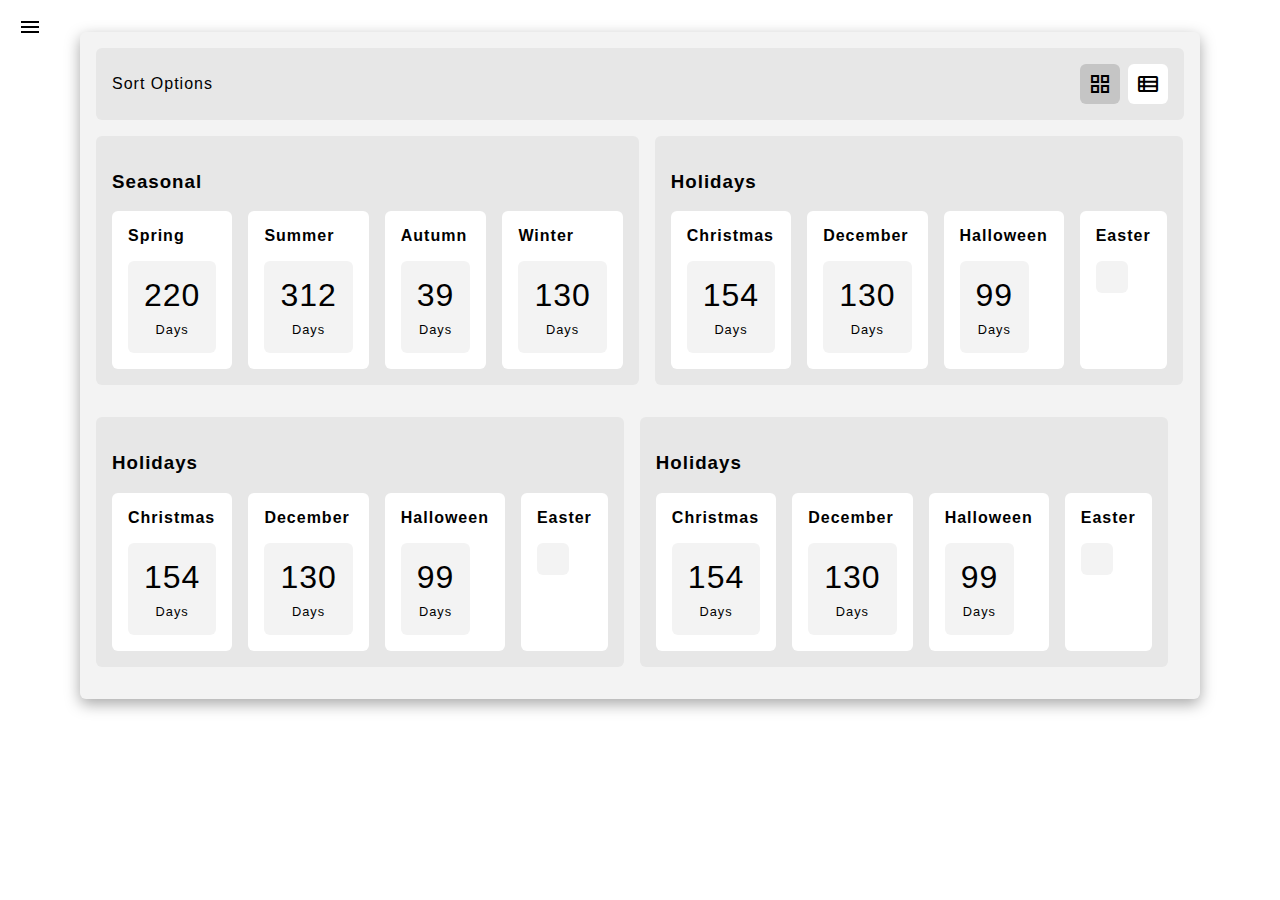
==== countdowns.html @ 7c2f1e1c "Small fixes for day calculation" ====
<!DOCTYPE html>
<html lang="en">
<head>
    <meta charset="UTF-8">
    <meta name="viewport" content="width=device-width, initial-scale=1.0">
    <title>KN Daily | Countdowns </title>
    <link rel="stylesheet" href="css/nav.css">
    <link rel="stylesheet" href="css/countdowns.css">
    <link rel="stylesheet" href="css/index.css">

    <link rel="stylesheet" href="https://fonts.googleapis.com/css2?family=Material+Symbols+Outlined">
    <link rel="preconnect" href="https://fonts.googleapis.com">
    <link rel="preconnect" href="https://fonts.gstatic.com" crossorigin>
    <link href="https://fonts.googleapis.com/css2?family=Poppins:ital,wght@0,100;0,200;0,300;0,400;0,500;0,600;0,700;0,800;0,900;1,100;1,200;1,300;1,400;1,500;1,600;1,700;1,800;1,900&display=swap" rel="stylesheet">
</head>
<body>
    <div id="sidePanel" class="side-panel">
        <button class="burger-menu" onclick="togglePanel(event)">
          <span class="material-symbols-outlined">menu</span>
        </button>
        <p class="navHeader">KN | Daily Tools</p>
        <div class="menuContent">
          <div class="menuGroup">
            <a href="index.html">
              <span class="material-symbols-outlined">cloud</span>
              <p>Weather</p>
              <div class="completeStatus"></div>
            </a>
            <a href="countdowns.html">
              <span class="material-symbols-outlined">schedule</span>
              <p>Countdowns</p>
              <div class="inProgressStatus"></div>
            </a>
            <a>
              <span class="material-symbols-outlined">bookmark</span>
              <p>Bookmarks</p>
              <div class="notStartedStatus"></div>
            </a>
            <a>
              <span class="material-symbols-outlined">Headphones</span>
              <p>Lo-Fi Player</p>
              <div class="notStartedStatus"></div>
            </a>
            <a>
              <span class="material-symbols-outlined">Calculate</span>
              <p>Calculators</p>
              <div class="notStartedStatus"></div>
            </a>
            
            <a>
              <span class="material-symbols-outlined">Travel</span>
              <p>Flight Tracking</p>
              <div class="notStartedStatus"></div>
            </a>
      
            <div class="keyContainer">
              <p class="keyTitle">Key</p>
              <div class="keyItem">
                <div class="completeStatus"></div>
                <p>Complete</p>
              </div>
              <div class="keyItem">
                <div class="inProgressStatus"></div>
                <p>In Progress</p>
              </div>
              <div class="keyItem">
                <div class="notStartedStatus"></div>
                <p>Planned</p>
              </div>
            </div>
          </div>
        </div>
      </div>

      <div class="content">
        <div class="sortBar">
          <div class="sortTitle">Sort Options</div>
          <div class="sortItems">
            <span class="material-symbols-outlined gridButton">grid_view</span>
            <span class="material-symbols-outlined listButton">view_list</span>
          </div>
        </div>

        <div class="categoryContainer gridView">
          <div class="category">
            <h3>Seasonal</h3>
            <div class="countdownWrapper">
              <div class="countdownContainer Spring">
                <h5>Spring</h5>
                <div class="timers">
                  <div class="months"></div>
                  <div class="weeks"></div>
                  <div class="days"></div>
                  <div class="hours"></div>
                </div>
              </div>
              <div class="countdownContainer Summer">
                <h5>Summer</h5>
                <div class="timers">
                  <div class="months"></div>
                  <div class="weeks"></div>
                  <div class="days"></div>
                  <div class="hours"></div>
                </div>
              </div>
              <div class="countdownContainer Autumn">
                <h5>Autumn</h5>
                <div class="timers">
                  <div class="months"></div>
                  <div class="weeks"></div>
                  <div class="days"></div>
                  <div class="hours"></div>
                </div>
              </div>
              <div class="countdownContainer Winter">
                <h5>Winter</h5>
                <div class="timers">
                  <div class="months"></div>
                  <div class="weeks"></div>
                  <div class="days"></div>
                  <div class="hours"></div>
                </div>
              </div>
            </div>
          </div>

          <div class="category">
            <h3>Holidays</h3>
            <div class="countdownWrapper">
              <div class="countdownContainer Christmas">
                <h5>Christmas</h5>
                <div class="timers">
                  <div class="months"></div>
                  <div class="weeks"></div>
                  <div class="days"></div>
                  <div class="hours"></div>
                </div>
              </div>
              <div class="countdownContainer December">
                <h5>December</h5>
                <div class="timers">
                  <div class="months"></div>
                  <div class="weeks"></div>
                  <div class="days"></div>
                  <div class="hours"></div>
                </div>
              </div>
              <div class="countdownContainer Halloween">
                <h5>Halloween</h5>
                <div class="timers">
                  <div class="months"></div>
                  <div class="weeks"></div>
                  <div class="days"></div>
                  <div class="hours"></div>
                </div>
              </div>
              <div class="countdownContainer Easter">
                <h5>Easter</h5>
                <div class="timers">
                  <div class="months"></div>
                  <div class="weeks"></div>
                  <div class="days"></div>
                  <div class="hours"></div>
                </div>
              </div>
            </div>
          </div>

          <div class="category">
            <h3>Holidays</h3>
            <div class="countdownWrapper">
              <div class="countdownContainer Christmas">
                <h5>Christmas</h5>
                <div class="timers">
                  <div class="months"></div>
                  <div class="weeks"></div>
                  <div class="days"></div>
                  <div class="hours"></div>
                </div>
              </div>
              <div class="countdownContainer December">
                <h5>December</h5>
                <div class="timers">
                  <div class="months"></div>
                  <div class="weeks"></div>
                  <div class="days"></div>
                  <div class="hours"></div>
                </div>
              </div>
              <div class="countdownContainer Halloween">
                <h5>Halloween</h5>
                <div class="timers">
                  <div class="months"></div>
                  <div class="weeks"></div>
                  <div class="days"></div>
                  <div class="hours"></div>
                </div>
              </div>
              <div class="countdownContainer Easter">
                <h5>Easter</h5>
                <div class="timers">
                  <div class="months"></div>
                  <div class="weeks"></div>
                  <div class="days"></div>
                  <div class="hours"></div>
                </div>
              </div>
            </div>
          </div>

          <div class="category">
            <h3>Holidays</h3>
            <div class="countdownWrapper">
              <div class="countdownContainer Christmas">
                <h5>Christmas</h5>
                <div class="timers">
                  <div class="months"></div>
                  <div class="weeks"></div>
                  <div class="days"></div>
                  <div class="hours"></div>
                </div>
              </div>
              <div class="countdownContainer December">
                <h5>December</h5>
                <div class="timers">
                  <div class="months"></div>
                  <div class="weeks"></div>
                  <div class="days"></div>
                  <div class="hours"></div>
                </div>
              </div>
              <div class="countdownContainer Halloween">
                <h5>Halloween</h5>
                <div class="timers">
                  <div class="months"></div>
                  <div class="weeks"></div>
                  <div class="days"></div>
                  <div class="hours"></div>
                </div>
              </div>
              <div class="countdownContainer Easter">
                <h5>Easter</h5>
                <div class="timers">
                  <div class="months"></div>
                  <div class="weeks"></div>
                  <div class="days"></div>
                  <div class="hours"></div>
                </div>
              </div>
            </div>
          </div>
          
          
        </div>
        </div>

      </div>


    <script src="scripts/nav.js"></script>
    <script src="scripts/countdowns.js"></script>
</body>
---- css/nav.css ----
.material-symbols-outlined{
    font-size: 32px;
  }
  
  body {
    margin: 0;
    font-family: "Poppins", serif;
    font-weight: 300;
    letter-spacing: 2px;
  }
  
  .side-panel {
    width: 275px;
    height: 100vh;
    position: fixed;
    left: -280px;
    top: 0;
    background: #333;
    color: white;
    transition: left 0.2s;
    z-index: 99;
  }
  .side-panel.open {
    left: 0;
  }
  .burger-menu {
    position: absolute;
    left: 250px;
    top: 0;
    border: none;
    padding: 15px;
    cursor: pointer;
    background: none;
  }
  .side-panel .burger-menu {
    left: auto;
    right: -62px;
  }
  
  .menuContent {
    flex: 1;
    overflow-y: auto;
    max-height: calc(100vh - 50px);/
  }
  
  .menuContent::-webkit-scrollbar {
    width: 6px;
  }
  
  .menuContent::-webkit-scrollbar-track {
    background: #222;
    border-radius: 10px;
  }
  
  .menuContent::-webkit-scrollbar-thumb {
    background: #777;
    border-radius: 10px;
    transition: background 0.3s;
  }
  
  .menuGroup{
   overflow-y: auto;
  }
  
  .menuGroup h4{
    
  }
  
  .menuGroup a{
    border-top: solid 1px #4f4f4f;
    display: flex;
    cursor: pointer;
    align-items: center;
    color: #fff;
  }
  
  .menuGroup a:hover{
    background: #4f4f4f;
  }
  
  .menuGroup a:last-of-type{
    border-bottom: solid 1px #4f4f4f;
  }
  
  .menuGroup p{
    margin: 0;
    padding: 0.7rem 0.5rem;
    font-size: 0.8rem;
  }
  
  .menuGroup span{
    margin-left: 1rem;
  }
  
  .navHeader{
    padding: 0 1rem;
  }
  
  .completeStatus{
    height: 5px;
    width: 5px;
    border-radius: 50%;
    background: #59c559;
  }
  
  .inProgressStatus{
    height: 5px;
    width: 5px;
    border-radius: 50%;
    background: #ff9f38;
  }
  
  .notStartedStatus{
    height: 5px;
    width: 5px;
    border-radius: 50%;
    background: red;
  }
  
  .keyItem{
    display: flex;
    gap: 0.5rem;
    align-items: center;
    margin-bottom: 0.5rem;
  }
  
  .menuGroup .keyItem p{
    margin: 0;
    font-size: 0.7rem;
    padding: 0;
  }
  
  .keyContainer{
    padding: 0 1rem;
    user-select: none;
  }
  
  .menuGroup .keyTitle{
    margin-bottom: 0.5rem;
    margin-top: 1rem;
    font-size: 0.9rem;
    padding: 0;
  }
---- css/countdowns.css ----
.content{
    padding: 0 4rem;
    background: #f3f3f3;
    margin: 1rem 4rem;
    padding: 1rem;
    border-radius: 6px; 
    box-shadow: rgba(0, 0, 0, 0.35) 0px 5px 15px;
    letter-spacing: 1px;
}

.sortBar{
    width: 100%;
    background: #e7e7e7;
    border-radius: 6px;
    margin-bottom: 1rem;
    display: flex;
    justify-content: space-between;
    align-items: center;
}

.sortItems span{
    background-color: #fff;
    padding: 0.5rem;
    border-radius: 6px;
    user-select: none;
}

.sortItems .gridButton{
    background: #c5c5c5;
}

.sortItems span:hover{
    background-color: #c5c5c5;
    cursor: pointer;
}

.sortItems{
    display: flex;
    gap: 0.5rem;
    justify-content: flex-end;
    align-items: center;
    padding: 1rem;
}

.sortTitle{
    padding: 1rem;
}

.category{
    background: #e7e7e7;  
    padding: 1rem;
    margin-bottom: 1rem;
    width: 100%;
}

.countdownContainer{
    background: #fff;
    padding: 1rem;
    border-radius: 6px;
}

.countdownContainer h5{
    font-size: 1.5rem;
    margin: 0;
    margin-bottom: 1rem;
}

.countdownWrapper{
    display: flex;
    gap: 1rem;
    flex-direction: row;
    flex-wrap: wrap;
}

.timers{
    display: flex;
    gap: 1rem;
}

.months, .weeks, .days, .hours, .minutes{
    display: flex;
    flex-direction: column;
    gap: 0.5rem;
    align-items: center;
    justify-content: center;
    padding: 1rem;
    border-radius: 6px;
    background: #f3f3f3;
}

.timerValue{
    font-size: 2rem;
}

.timerLabel{
    font-size: 0.8rem;
}

/* Grid View */

.gridView{
    display: flex;
    gap: 1rem;
    flex-wrap: wrap;
}

.gridView .category{
    background: #e7e7e7;
    padding: 1rem;
    border-radius: 6px;
    width: max-content  ;
}

.gridView .category .countdownWrapper{
    flex-direction: row;
    width: max-content;
}

.gridView .hours{
    display: none;
}

.gridView .months{
    display: none; 
}

.gridView .weeks{
    display: none;
}

.gridView .countdownContainer h5{
    font-size: 1rem;
}
---- css/index.css ----
*{
    box-sizing: border-box;
}

html {
   margin: 0px;
   height: 100%;
   width: 100%;
   overflow-y: scroll;
}

body{
	height: 100%;
	margin: 0;
	padding: 1rem;
	font-family: "Gill Sans", sans-serif;
}
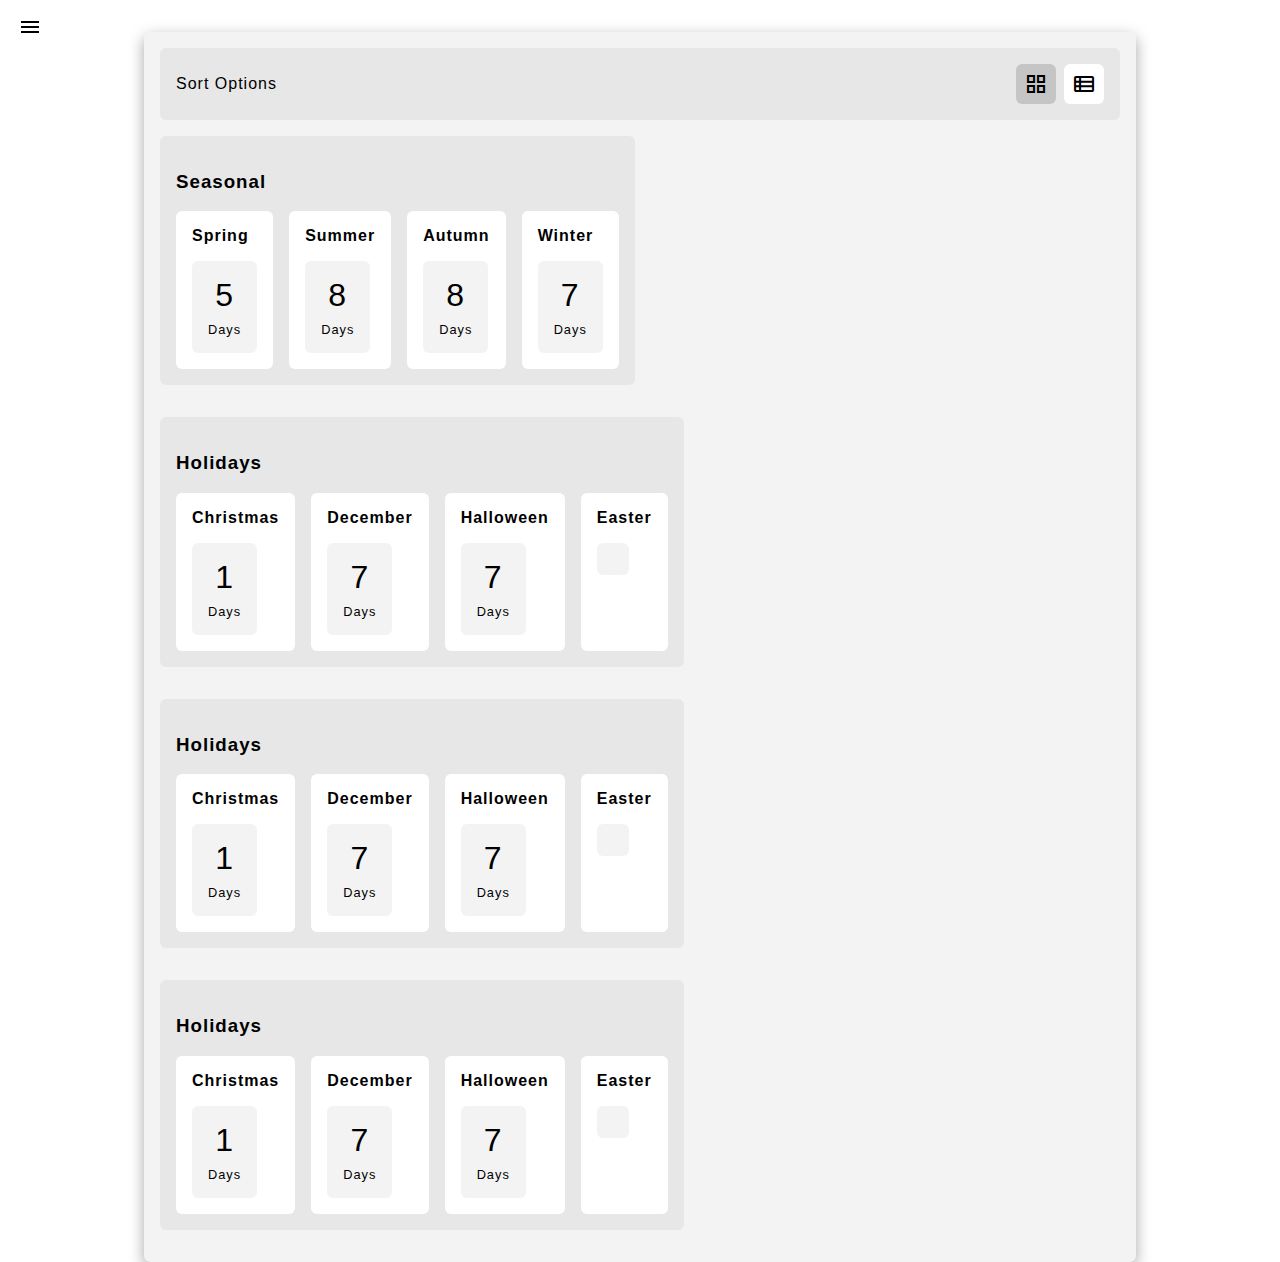
==== commit 58a7b0d9: "Better fix for wider pages" ====
--- a/countdowns.html
+++ b/countdowns.html
@@ -72,187 +72,185 @@
         </div>
       </div>
 
-      <div class="content">
-        <div class="sortBar">
-          <div class="sortTitle">Sort Options</div>
-          <div class="sortItems">
-            <span class="material-symbols-outlined gridButton">grid_view</span>
-            <span class="material-symbols-outlined listButton">view_list</span>
-          </div>
-        </div>
-
-        <div class="categoryContainer gridView">
-          <div class="category">
-            <h3>Seasonal</h3>
-            <div class="countdownWrapper">
-              <div class="countdownContainer Spring">
-                <h5>Spring</h5>
-                <div class="timers">
-                  <div class="months"></div>
-                  <div class="weeks"></div>
-                  <div class="days"></div>
-                  <div class="hours"></div>
-                </div>
-              </div>
-              <div class="countdownContainer Summer">
-                <h5>Summer</h5>
-                <div class="timers">
-                  <div class="months"></div>
-                  <div class="weeks"></div>
-                  <div class="days"></div>
-                  <div class="hours"></div>
-                </div>
-              </div>
-              <div class="countdownContainer Autumn">
-                <h5>Autumn</h5>
-                <div class="timers">
-                  <div class="months"></div>
-                  <div class="weeks"></div>
-                  <div class="days"></div>
-                  <div class="hours"></div>
-                </div>
-              </div>
-              <div class="countdownContainer Winter">
-                <h5>Winter</h5>
-                <div class="timers">
-                  <div class="months"></div>
-                  <div class="weeks"></div>
-                  <div class="days"></div>
-                  <div class="hours"></div>
-                </div>
-              </div>
-            </div>
-          </div>
-
-          <div class="category">
-            <h3>Holidays</h3>
-            <div class="countdownWrapper">
-              <div class="countdownContainer Christmas">
-                <h5>Christmas</h5>
-                <div class="timers">
-                  <div class="months"></div>
-                  <div class="weeks"></div>
-                  <div class="days"></div>
-                  <div class="hours"></div>
-                </div>
-              </div>
-              <div class="countdownContainer December">
-                <h5>December</h5>
-                <div class="timers">
-                  <div class="months"></div>
-                  <div class="weeks"></div>
-                  <div class="days"></div>
-                  <div class="hours"></div>
-                </div>
-              </div>
-              <div class="countdownContainer Halloween">
-                <h5>Halloween</h5>
-                <div class="timers">
-                  <div class="months"></div>
-                  <div class="weeks"></div>
-                  <div class="days"></div>
-                  <div class="hours"></div>
-                </div>
-              </div>
-              <div class="countdownContainer Easter">
-                <h5>Easter</h5>
-                <div class="timers">
-                  <div class="months"></div>
-                  <div class="weeks"></div>
-                  <div class="days"></div>
-                  <div class="hours"></div>
-                </div>
-              </div>
-            </div>
-          </div>
-
-          <div class="category">
-            <h3>Holidays</h3>
-            <div class="countdownWrapper">
-              <div class="countdownContainer Christmas">
-                <h5>Christmas</h5>
-                <div class="timers">
-                  <div class="months"></div>
-                  <div class="weeks"></div>
-                  <div class="days"></div>
-                  <div class="hours"></div>
-                </div>
-              </div>
-              <div class="countdownContainer December">
-                <h5>December</h5>
-                <div class="timers">
-                  <div class="months"></div>
-                  <div class="weeks"></div>
-                  <div class="days"></div>
-                  <div class="hours"></div>
-                </div>
-              </div>
-              <div class="countdownContainer Halloween">
-                <h5>Halloween</h5>
-                <div class="timers">
-                  <div class="months"></div>
-                  <div class="weeks"></div>
-                  <div class="days"></div>
-                  <div class="hours"></div>
-                </div>
-              </div>
-              <div class="countdownContainer Easter">
-                <h5>Easter</h5>
-                <div class="timers">
-                  <div class="months"></div>
-                  <div class="weeks"></div>
-                  <div class="days"></div>
-                  <div class="hours"></div>
-                </div>
-              </div>
-            </div>
-          </div>
-
-          <div class="category">
-            <h3>Holidays</h3>
-            <div class="countdownWrapper">
-              <div class="countdownContainer Christmas">
-                <h5>Christmas</h5>
-                <div class="timers">
-                  <div class="months"></div>
-                  <div class="weeks"></div>
-                  <div class="days"></div>
-                  <div class="hours"></div>
-                </div>
-              </div>
-              <div class="countdownContainer December">
-                <h5>December</h5>
-                <div class="timers">
-                  <div class="months"></div>
-                  <div class="weeks"></div>
-                  <div class="days"></div>
-                  <div class="hours"></div>
-                </div>
-              </div>
-              <div class="countdownContainer Halloween">
-                <h5>Halloween</h5>
-                <div class="timers">
-                  <div class="months"></div>
-                  <div class="weeks"></div>
-                  <div class="days"></div>
-                  <div class="hours"></div>
-                </div>
-              </div>
-              <div class="countdownContainer Easter">
-                <h5>Easter</h5>
-                <div class="timers">
-                  <div class="months"></div>
-                  <div class="weeks"></div>
-                  <div class="days"></div>
-                  <div class="hours"></div>
-                </div>
-              </div>
-            </div>
-          </div>
-          
-          
-        </div>
-        </div>
+      <div class="page">
+        <div class="content">
+          <div class="sortBar">
+            <div class="sortTitle">Sort Options</div>
+            <div class="sortItems">
+              <span class="material-symbols-outlined gridButton">grid_view</span>
+              <span class="material-symbols-outlined listButton">view_list</span>
+            </div>
+          </div>
+          <div class="categoryContainer gridView">
+            <div class="category">
+              <h3>Seasonal</h3>
+              <div class="countdownWrapper">
+                <div class="countdownContainer Spring">
+                  <h5>Spring</h5>
+                  <div class="timers">
+                    <div class="months"></div>
+                    <div class="weeks"></div>
+                    <div class="days"></div>
+                    <div class="hours"></div>
+                  </div>
+                </div>
+                <div class="countdownContainer Summer">
+                  <h5>Summer</h5>
+                  <div class="timers">
+                    <div class="months"></div>
+                    <div class="weeks"></div>
+                    <div class="days"></div>
+                    <div class="hours"></div>
+                  </div>
+                </div>
+                <div class="countdownContainer Autumn">
+                  <h5>Autumn</h5>
+                  <div class="timers">
+                    <div class="months"></div>
+                    <div class="weeks"></div>
+                    <div class="days"></div>
+                    <div class="hours"></div>
+                  </div>
+                </div>
+                <div class="countdownContainer Winter">
+                  <h5>Winter</h5>
+                  <div class="timers">
+                    <div class="months"></div>
+                    <div class="weeks"></div>
+                    <div class="days"></div>
+                    <div class="hours"></div>
+                  </div>
+                </div>
+              </div>
+            </div>
+            <div class="category">
+              <h3>Holidays</h3>
+              <div class="countdownWrapper">
+                <div class="countdownContainer Christmas">
+                  <h5>Christmas</h5>
+                  <div class="timers">
+                    <div class="months"></div>
+                    <div class="weeks"></div>
+                    <div class="days"></div>
+                    <div class="hours"></div>
+                  </div>
+                </div>
+                <div class="countdownContainer December">
+                  <h5>December</h5>
+                  <div class="timers">
+                    <div class="months"></div>
+                    <div class="weeks"></div>
+                    <div class="days"></div>
+                    <div class="hours"></div>
+                  </div>
+                </div>
+                <div class="countdownContainer Halloween">
+                  <h5>Halloween</h5>
+                  <div class="timers">
+                    <div class="months"></div>
+                    <div class="weeks"></div>
+                    <div class="days"></div>
+                    <div class="hours"></div>
+                  </div>
+                </div>
+                <div class="countdownContainer Easter">
+                  <h5>Easter</h5>
+                  <div class="timers">
+                    <div class="months"></div>
+                    <div class="weeks"></div>
+                    <div class="days"></div>
+                    <div class="hours"></div>
+                  </div>
+                </div>
+              </div>
+            </div>
+            <div class="category">
+              <h3>Holidays</h3>
+              <div class="countdownWrapper">
+                <div class="countdownContainer Christmas">
+                  <h5>Christmas</h5>
+                  <div class="timers">
+                    <div class="months"></div>
+                    <div class="weeks"></div>
+                    <div class="days"></div>
+                    <div class="hours"></div>
+                  </div>
+                </div>
+                <div class="countdownContainer December">
+                  <h5>December</h5>
+                  <div class="timers">
+                    <div class="months"></div>
+                    <div class="weeks"></div>
+                    <div class="days"></div>
+                    <div class="hours"></div>
+                  </div>
+                </div>
+                <div class="countdownContainer Halloween">
+                  <h5>Halloween</h5>
+                  <div class="timers">
+                    <div class="months"></div>
+                    <div class="weeks"></div>
+                    <div class="days"></div>
+                    <div class="hours"></div>
+                  </div>
+                </div>
+                <div class="countdownContainer Easter">
+                  <h5>Easter</h5>
+                  <div class="timers">
+                    <div class="months"></div>
+                    <div class="weeks"></div>
+                    <div class="days"></div>
+                    <div class="hours"></div>
+                  </div>
+                </div>
+              </div>
+            </div>
+            <div class="category">
+              <h3>Holidays</h3>
+              <div class="countdownWrapper">
+                <div class="countdownContainer Christmas">
+                  <h5>Christmas</h5>
+                  <div class="timers">
+                    <div class="months"></div>
+                    <div class="weeks"></div>
+                    <div class="days"></div>
+                    <div class="hours"></div>
+                  </div>
+                </div>
+                <div class="countdownContainer December">
+                  <h5>December</h5>
+                  <div class="timers">
+                    <div class="months"></div>
+                    <div class="weeks"></div>
+                    <div class="days"></div>
+                    <div class="hours"></div>
+                  </div>
+                </div>
+                <div class="countdownContainer Halloween">
+                  <h5>Halloween</h5>
+                  <div class="timers">
+                    <div class="months"></div>
+                    <div class="weeks"></div>
+                    <div class="days"></div>
+                    <div class="hours"></div>
+                  </div>
+                </div>
+                <div class="countdownContainer Easter">
+                  <h5>Easter</h5>
+                  <div class="timers">
+                    <div class="months"></div>
+                    <div class="weeks"></div>
+                    <div class="days"></div>
+                    <div class="hours"></div>
+                  </div>
+                </div>
+              </div>
+            </div>
+        
+        
+          </div>
+          </div>
+      </div>
 
       </div>
 
--- a/css/countdowns.css
+++ b/css/countdowns.css
@@ -1,11 +1,18 @@
+.page{
+    width: 100%;
+    height: 100%;
+    padding: 0 4rem;
+  }
+
 .content{
-    padding: 0 4rem;
+    padding: 0 auto;
     background: #f3f3f3;
     margin: 1rem 4rem;
     padding: 1rem;
     border-radius: 6px; 
     box-shadow: rgba(0, 0, 0, 0.35) 0px 5px 15px;
     letter-spacing: 1px;
+    max-width: 1700px;
 }
 
 .sortBar{
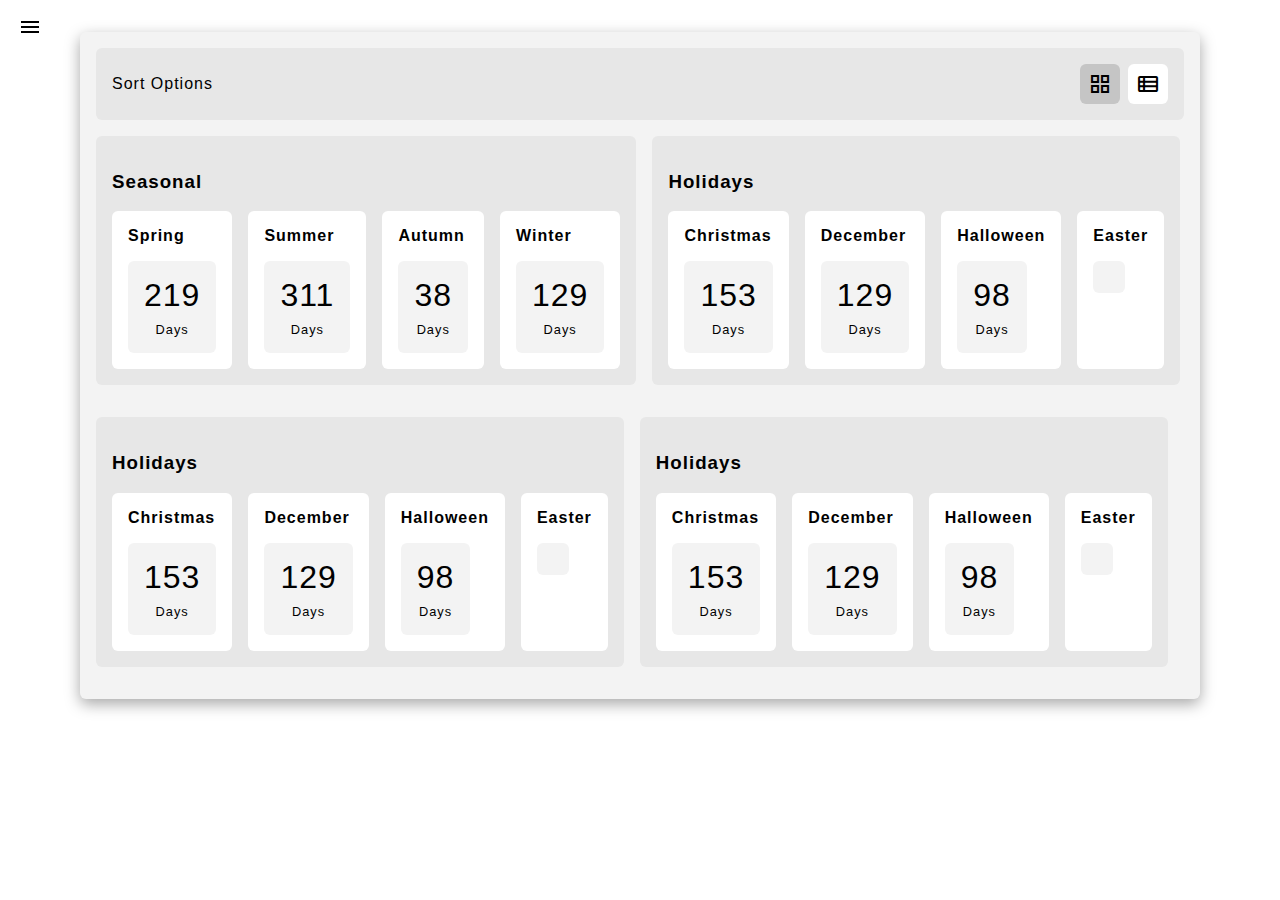
==== commit 9622975f: "Fix for timers" ====
--- a/countdowns.html
+++ b/countdowns.html
@@ -88,37 +88,37 @@
                 <div class="countdownContainer Spring">
                   <h5>Spring</h5>
                   <div class="timers">
-                    <div class="months"></div>
-                    <div class="weeks"></div>
-                    <div class="days"></div>
-                    <div class="hours"></div>
+                    <div class="days"></div>
+                    <div class="hours"></div>
+                    <div class="minutes"></div>
+                    <div class="seconds"></div>
                   </div>
                 </div>
                 <div class="countdownContainer Summer">
                   <h5>Summer</h5>
                   <div class="timers">
-                    <div class="months"></div>
-                    <div class="weeks"></div>
-                    <div class="days"></div>
-                    <div class="hours"></div>
+                    <div class="days"></div>
+                    <div class="hours"></div>
+                    <div class="minutes"></div>
+                    <div class="seconds"></div>
                   </div>
                 </div>
                 <div class="countdownContainer Autumn">
                   <h5>Autumn</h5>
                   <div class="timers">
-                    <div class="months"></div>
-                    <div class="weeks"></div>
-                    <div class="days"></div>
-                    <div class="hours"></div>
+                    <div class="days"></div>
+                    <div class="hours"></div>
+                    <div class="minutes"></div>
+                    <div class="seconds"></div>
                   </div>
                 </div>
                 <div class="countdownContainer Winter">
                   <h5>Winter</h5>
                   <div class="timers">
-                    <div class="months"></div>
-                    <div class="weeks"></div>
-                    <div class="days"></div>
-                    <div class="hours"></div>
+                    <div class="days"></div>
+                    <div class="hours"></div>
+                    <div class="minutes"></div>
+                    <div class="seconds"></div>
                   </div>
                 </div>
               </div>
@@ -129,37 +129,37 @@
                 <div class="countdownContainer Christmas">
                   <h5>Christmas</h5>
                   <div class="timers">
-                    <div class="months"></div>
-                    <div class="weeks"></div>
-                    <div class="days"></div>
-                    <div class="hours"></div>
+                    <div class="days"></div>
+                    <div class="hours"></div>
+                    <div class="minutes"></div>
+                    <div class="seconds"></div>
                   </div>
                 </div>
                 <div class="countdownContainer December">
                   <h5>December</h5>
                   <div class="timers">
-                    <div class="months"></div>
-                    <div class="weeks"></div>
-                    <div class="days"></div>
-                    <div class="hours"></div>
+                    <div class="days"></div>
+                    <div class="hours"></div>
+                    <div class="minutes"></div>
+                    <div class="seconds"></div>
                   </div>
                 </div>
                 <div class="countdownContainer Halloween">
                   <h5>Halloween</h5>
                   <div class="timers">
-                    <div class="months"></div>
-                    <div class="weeks"></div>
-                    <div class="days"></div>
-                    <div class="hours"></div>
+                    <div class="days"></div>
+                    <div class="hours"></div>
+                    <div class="minutes"></div>
+                    <div class="seconds"></div>
                   </div>
                 </div>
                 <div class="countdownContainer Easter">
                   <h5>Easter</h5>
                   <div class="timers">
-                    <div class="months"></div>
-                    <div class="weeks"></div>
-                    <div class="days"></div>
-                    <div class="hours"></div>
+                    <div class="days"></div>
+                    <div class="hours"></div>
+                    <div class="minutes"></div>
+                    <div class="seconds"></div>
                   </div>
                 </div>
               </div>
@@ -170,37 +170,37 @@
                 <div class="countdownContainer Christmas">
                   <h5>Christmas</h5>
                   <div class="timers">
-                    <div class="months"></div>
-                    <div class="weeks"></div>
-                    <div class="days"></div>
-                    <div class="hours"></div>
+                    <div class="days"></div>
+                    <div class="hours"></div>
+                    <div class="minutes"></div>
+                    <div class="seconds"></div>
                   </div>
                 </div>
                 <div class="countdownContainer December">
                   <h5>December</h5>
                   <div class="timers">
-                    <div class="months"></div>
-                    <div class="weeks"></div>
-                    <div class="days"></div>
-                    <div class="hours"></div>
+                    <div class="days"></div>
+                    <div class="hours"></div>
+                    <div class="minutes"></div>
+                    <div class="seconds"></div>
                   </div>
                 </div>
                 <div class="countdownContainer Halloween">
                   <h5>Halloween</h5>
                   <div class="timers">
-                    <div class="months"></div>
-                    <div class="weeks"></div>
-                    <div class="days"></div>
-                    <div class="hours"></div>
+                    <div class="days"></div>
+                    <div class="hours"></div>
+                    <div class="minutes"></div>
+                    <div class="seconds"></div>
                   </div>
                 </div>
                 <div class="countdownContainer Easter">
                   <h5>Easter</h5>
                   <div class="timers">
-                    <div class="months"></div>
-                    <div class="weeks"></div>
-                    <div class="days"></div>
-                    <div class="hours"></div>
+                    <div class="days"></div>
+                    <div class="hours"></div>
+                    <div class="minutes"></div>
+                    <div class="seconds"></div>
                   </div>
                 </div>
               </div>
@@ -211,37 +211,37 @@
                 <div class="countdownContainer Christmas">
                   <h5>Christmas</h5>
                   <div class="timers">
-                    <div class="months"></div>
-                    <div class="weeks"></div>
-                    <div class="days"></div>
-                    <div class="hours"></div>
+                    <div class="days"></div>
+                    <div class="hours"></div>
+                    <div class="minutes"></div>
+                    <div class="seconds"></div>
                   </div>
                 </div>
                 <div class="countdownContainer December">
                   <h5>December</h5>
                   <div class="timers">
-                    <div class="months"></div>
-                    <div class="weeks"></div>
-                    <div class="days"></div>
-                    <div class="hours"></div>
+                    <div class="days"></div>
+                    <div class="hours"></div>
+                    <div class="minutes"></div>
+                    <div class="seconds"></div>
                   </div>
                 </div>
                 <div class="countdownContainer Halloween">
                   <h5>Halloween</h5>
                   <div class="timers">
-                    <div class="months"></div>
-                    <div class="weeks"></div>
-                    <div class="days"></div>
-                    <div class="hours"></div>
+                    <div class="days"></div>
+                    <div class="hours"></div>
+                    <div class="minutes"></div>
+                    <div class="seconds"></div>
                   </div>
                 </div>
                 <div class="countdownContainer Easter">
                   <h5>Easter</h5>
                   <div class="timers">
-                    <div class="months"></div>
-                    <div class="weeks"></div>
-                    <div class="days"></div>
-                    <div class="hours"></div>
+                    <div class="days"></div>
+                    <div class="hours"></div>
+                    <div class="minutes"></div>
+                    <div class="seconds"></div>
                   </div>
                 </div>
               </div>
--- a/css/countdowns.css
+++ b/css/countdowns.css
@@ -5,9 +5,8 @@
   }
 
 .content{
-    padding: 0 auto;
     background: #f3f3f3;
-    margin: 1rem 4rem;
+    margin: 1rem auto;
     padding: 1rem;
     border-radius: 6px; 
     box-shadow: rgba(0, 0, 0, 0.35) 0px 5px 15px;
@@ -84,7 +83,7 @@
     gap: 1rem;
 }
 
-.months, .weeks, .days, .hours, .minutes{
+.days, .hours, .minutes, .seconds{
     display: flex;
     flex-direction: column;
     gap: 0.5rem;
@@ -127,11 +126,11 @@
     display: none;
 }
 
-.gridView .months{
+.gridView .minutes{
     display: none; 
 }
 
-.gridView .weeks{
+.gridView .seconds{
     display: none;
 }
 
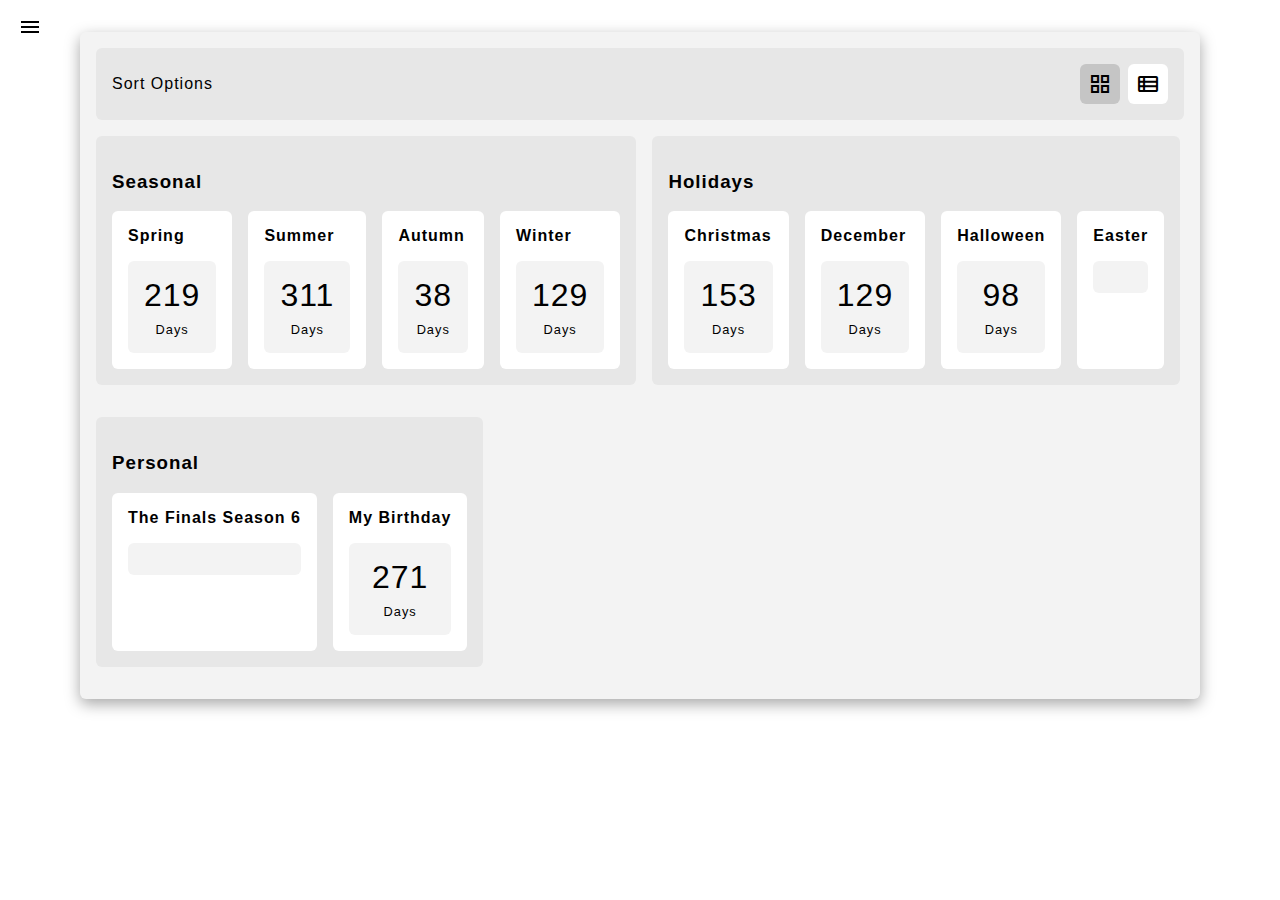
==== commit c5a68736: "Add favouriting for countdowns" ====
--- a/countdowns.html
+++ b/countdowns.html
@@ -82,6 +82,12 @@
             </div>
           </div>
           <div class="categoryContainer gridView">
+            
+            <div class="category favoritesCategory" style="display: none;">
+              <h3>Favorites</h3>
+              <div class="countdownWrapper"></div>
+            </div>
+          
             <div class="category">
               <h3>Seasonal</h3>
               <div class="countdownWrapper">
@@ -165,88 +171,29 @@
               </div>
             </div>
             <div class="category">
-              <h3>Holidays</h3>
+              <h3>Personal</h3>
               <div class="countdownWrapper">
-                <div class="countdownContainer Christmas">
-                  <h5>Christmas</h5>
-                  <div class="timers">
-                    <div class="days"></div>
-                    <div class="hours"></div>
-                    <div class="minutes"></div>
-                    <div class="seconds"></div>
-                  </div>
-                </div>
-                <div class="countdownContainer December">
-                  <h5>December</h5>
-                  <div class="timers">
-                    <div class="days"></div>
-                    <div class="hours"></div>
-                    <div class="minutes"></div>
-                    <div class="seconds"></div>
-                  </div>
-                </div>
-                <div class="countdownContainer Halloween">
-                  <h5>Halloween</h5>
-                  <div class="timers">
-                    <div class="days"></div>
-                    <div class="hours"></div>
-                    <div class="minutes"></div>
-                    <div class="seconds"></div>
-                  </div>
-                </div>
-                <div class="countdownContainer Easter">
-                  <h5>Easter</h5>
-                  <div class="timers">
-                    <div class="days"></div>
-                    <div class="hours"></div>
-                    <div class="minutes"></div>
-                    <div class="seconds"></div>
-                  </div>
-                </div>
-              </div>
-            </div>
-            <div class="category">
-              <h3>Holidays</h3>
-              <div class="countdownWrapper">
-                <div class="countdownContainer Christmas">
-                  <h5>Christmas</h5>
-                  <div class="timers">
-                    <div class="days"></div>
-                    <div class="hours"></div>
-                    <div class="minutes"></div>
-                    <div class="seconds"></div>
-                  </div>
-                </div>
-                <div class="countdownContainer December">
-                  <h5>December</h5>
-                  <div class="timers">
-                    <div class="days"></div>
-                    <div class="hours"></div>
-                    <div class="minutes"></div>
-                    <div class="seconds"></div>
-                  </div>
-                </div>
-                <div class="countdownContainer Halloween">
-                  <h5>Halloween</h5>
-                  <div class="timers">
-                    <div class="days"></div>
-                    <div class="hours"></div>
-                    <div class="minutes"></div>
-                    <div class="seconds"></div>
-                  </div>
-                </div>
-                <div class="countdownContainer Easter">
-                  <h5>Easter</h5>
-                  <div class="timers">
-                    <div class="days"></div>
-                    <div class="hours"></div>
-                    <div class="minutes"></div>
-                    <div class="seconds"></div>
-                  </div>
-                </div>
-              </div>
-            </div>
-        
+                <div class="countdownContainer Finals">
+                  <h5>The Finals Season 6</h5>
+                  <div class="timers">
+                    <div class="days"></div>
+                    <div class="hours"></div>
+                    <div class="minutes"></div>
+                    <div class="seconds"></div>
+                  </div>
+                </div>
+                <div class="countdownContainer Birthday">
+                  <h5>My Birthday</h5>
+                  <div class="timers">
+                    <div class="days"></div>
+                    <div class="hours"></div>
+                    <div class="minutes"></div>
+                    <div class="seconds"></div>
+                  </div>
+                </div>
+                
+              </div>
+            </div>       
         
           </div>
           </div>
--- a/css/countdowns.css
+++ b/css/countdowns.css
@@ -59,6 +59,10 @@
     width: 100%;
 }
 
+.favoritesCategory{
+    width: 100%;
+}
+
 .countdownContainer{
     background: #fff;
     padding: 1rem;
@@ -92,6 +96,7 @@
     padding: 1rem;
     border-radius: 6px;
     background: #f3f3f3;
+    width: 100%;
 }
 
 .timerValue{
@@ -117,6 +122,10 @@
     width: max-content  ;
 }
 
+.gridView .category.favoritesCategory{
+    width: 100%;
+}
+
 .gridView .category .countdownWrapper{
     flex-direction: row;
     width: max-content;
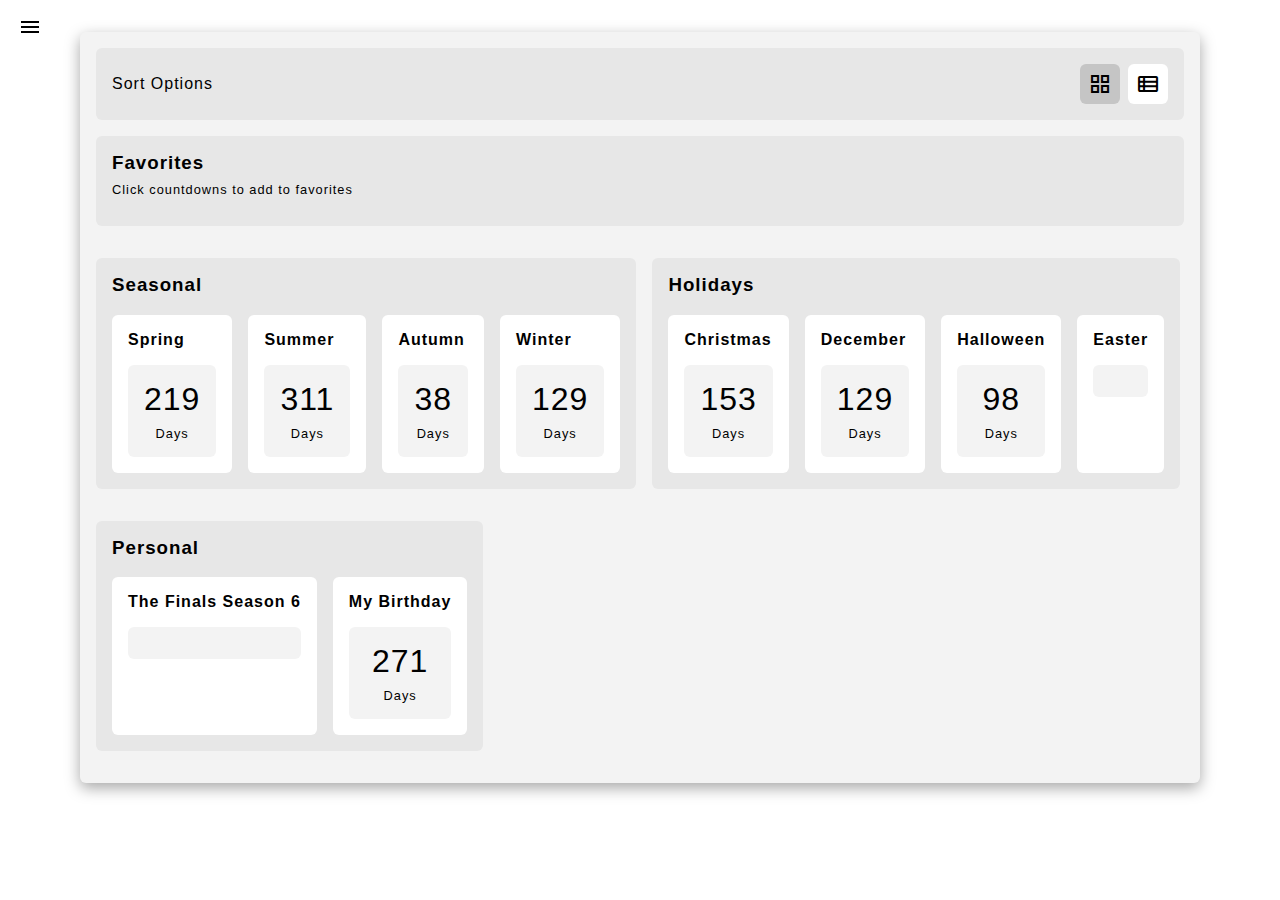
==== commit ef6bc135: "Add a favorite system" ====
--- a/countdowns.html
+++ b/countdowns.html
@@ -82,9 +82,10 @@
             </div>
           </div>
           <div class="categoryContainer gridView">
-            
-            <div class="category favoritesCategory" style="display: none;">
+
+            <div class="category favoritesCategory">
               <h3>Favorites</h3>
+              <p class="addMessage">Click countdowns to add to favorites</p>
               <div class="countdownWrapper"></div>
             </div>
           
--- a/css/countdowns.css
+++ b/css/countdowns.css
@@ -57,16 +57,32 @@
     padding: 1rem;
     margin-bottom: 1rem;
     width: 100%;
+    border-radius: 6px;
+}
+
+.category h5, .category h3{
+    margin-top: 0;
 }
 
 .favoritesCategory{
     width: 100%;
 }
 
+.favoritesCategory h3{
+    margin-bottom: 0.5rem;
+}
+
+.addMessage{
+    font-size: 0.8rem;
+    margin-top: 0;
+}
+
 .countdownContainer{
     background: #fff;
     padding: 1rem;
     border-radius: 6px;
+    cursor: pointer;
+    user-select: none;
 }
 
 .countdownContainer h5{
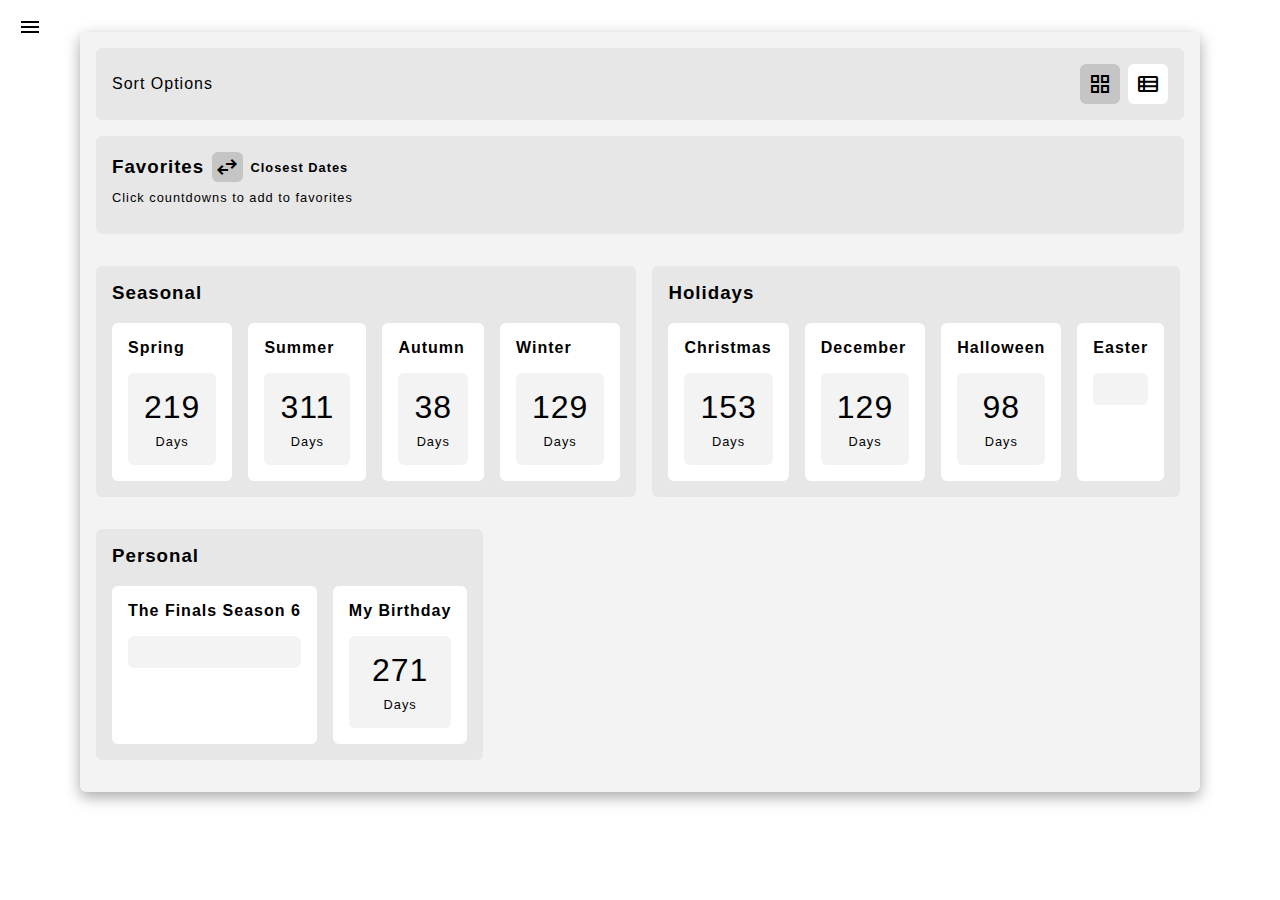
==== commit efdd3755: "Happy with countdown page" ====
--- a/countdowns.html
+++ b/countdowns.html
@@ -84,7 +84,10 @@
           <div class="categoryContainer gridView">
 
             <div class="category favoritesCategory">
-              <h3>Favorites</h3>
+              <h3>Favorites
+              <span class="material-symbols-outlined">swap_horiz</span>
+              <div class="sortingMessage">Closest Dates</div>
+              </h3>
               <p class="addMessage">Click countdowns to add to favorites</p>
               <div class="countdownWrapper"></div>
             </div>
--- a/css/countdowns.css
+++ b/css/countdowns.css
@@ -64,17 +64,36 @@
     margin-top: 0;
 }
 
+.listView .favoritesCategory .countdownContainer{
+    width: 100%;
+}
+
 .favoritesCategory{
     width: 100%;
 }
 
 .favoritesCategory h3{
     margin-bottom: 0.5rem;
+    display: flex;
+    gap: 0.5rem;
+    align-items: center;
+}
+
+.favoritesCategory h3 span{
+    background: #fff;
+    padding: 0.2rem;
+    border-radius: 6px;
+    user-select: none;
+    cursor: pointer;
 }
 
 .addMessage{
     font-size: 0.8rem;
     margin-top: 0;
+}
+
+.sortingMessage{
+    font-size: 0.8rem;
 }
 
 .countdownContainer{
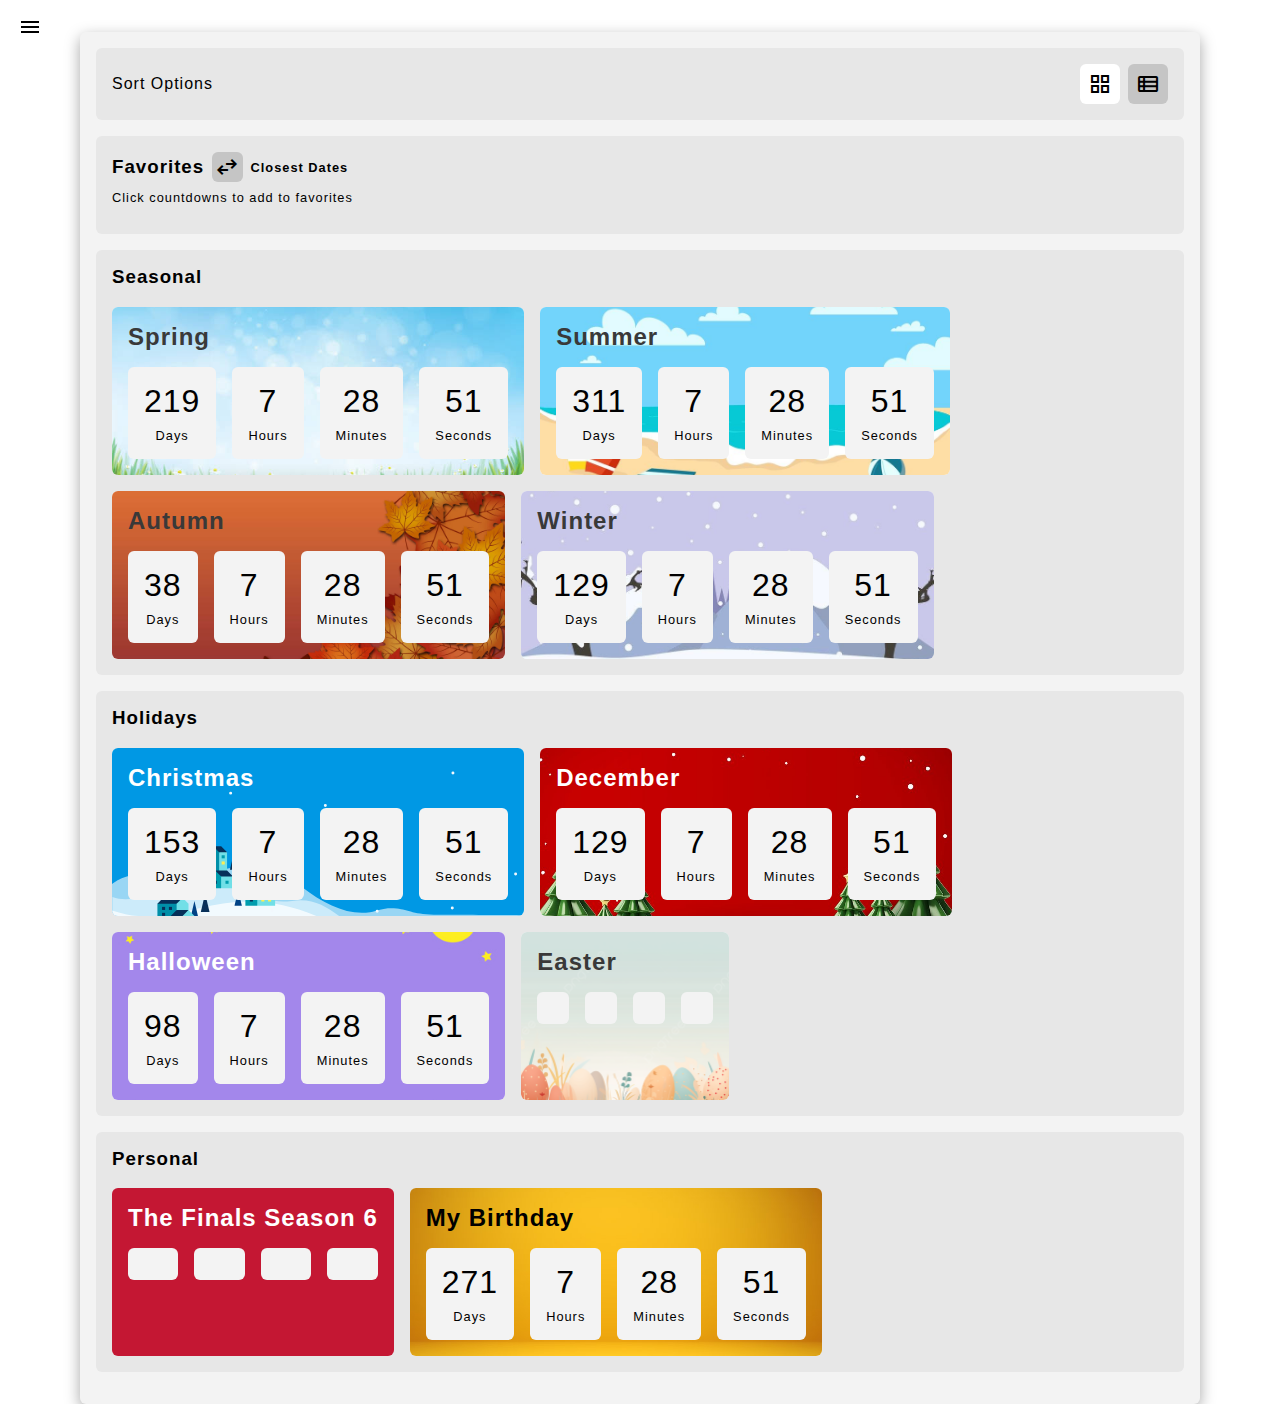
==== commit 204452ec: "Add fun backgrounds to counters" ====
--- a/countdowns.html
+++ b/countdowns.html
@@ -96,7 +96,8 @@
               <h3>Seasonal</h3>
               <div class="countdownWrapper">
                 <div class="countdownContainer Spring">
-                  <h5>Spring</h5>
+                  <img src="assets/springBackground.png" alt="">
+                  <h5 style="color: #393939;">Spring</h5>
                   <div class="timers">
                     <div class="days"></div>
                     <div class="hours"></div>
@@ -105,7 +106,8 @@
                   </div>
                 </div>
                 <div class="countdownContainer Summer">
-                  <h5>Summer</h5>
+                  <img src="assets/summerBackground.png" alt="">
+                  <h5 style="color: #393939;">Summer</h5>
                   <div class="timers">
                     <div class="days"></div>
                     <div class="hours"></div>
@@ -114,7 +116,8 @@
                   </div>
                 </div>
                 <div class="countdownContainer Autumn">
-                  <h5>Autumn</h5>
+                  <img src="assets/autumnBackground.png" alt="">
+                  <h5 style="color: #393939;">Autumn</h5>
                   <div class="timers">
                     <div class="days"></div>
                     <div class="hours"></div>
@@ -123,7 +126,8 @@
                   </div>
                 </div>
                 <div class="countdownContainer Winter">
-                  <h5>Winter</h5>
+                  <img src="assets/winterBackground.png" alt="">
+                  <h5 style="color: #393939;">Winter</h5>
                   <div class="timers">
                     <div class="days"></div>
                     <div class="hours"></div>
@@ -137,6 +141,7 @@
               <h3>Holidays</h3>
               <div class="countdownWrapper">
                 <div class="countdownContainer Christmas">
+                  <img src="assets/snowBackground.svg" alt="">
                   <h5>Christmas</h5>
                   <div class="timers">
                     <div class="days"></div>
@@ -146,7 +151,8 @@
                   </div>
                 </div>
                 <div class="countdownContainer December">
-                  <h5>December</h5>
+                  <img src="assets/decemberBackground.png" alt="">
+                  <h5 style="color: #fff;">December</h5>
                   <div class="timers">
                     <div class="days"></div>
                     <div class="hours"></div>
@@ -155,7 +161,8 @@
                   </div>
                 </div>
                 <div class="countdownContainer Halloween">
-                  <h5>Halloween</h5>
+                  <img src="assets/halloweenBackground.png" alt="">
+                  <h5 style="color: #fff;">Halloween</h5>
                   <div class="timers">
                     <div class="days"></div>
                     <div class="hours"></div>
@@ -164,7 +171,8 @@
                   </div>
                 </div>
                 <div class="countdownContainer Easter">
-                  <h5>Easter</h5>
+                  <img src="assets/easterBackground.png" alt="">
+                  <h5 style="color: #393939;">Easter</h5>
                   <div class="timers">
                     <div class="days"></div>
                     <div class="hours"></div>
@@ -177,8 +185,8 @@
             <div class="category">
               <h3>Personal</h3>
               <div class="countdownWrapper">
-                <div class="countdownContainer Finals">
-                  <h5>The Finals Season 6</h5>
+                <div class="countdownContainer Finals" style="background: #c41733;">
+                  <h5 style="color: #fff;">The Finals Season 6</h5>
                   <div class="timers">
                     <div class="days"></div>
                     <div class="hours"></div>
@@ -187,6 +195,7 @@
                   </div>
                 </div>
                 <div class="countdownContainer Birthday">
+                  <img src="assets/birthdayBackground.png" alt="">
                   <h5>My Birthday</h5>
                   <div class="timers">
                     <div class="days"></div>
--- a/css/countdowns.css
+++ b/css/countdowns.css
@@ -65,7 +65,7 @@
 }
 
 .listView .favoritesCategory .countdownContainer{
-    width: 100%;
+    width: 49%;
 }
 
 .favoritesCategory{
@@ -102,12 +102,16 @@
     border-radius: 6px;
     cursor: pointer;
     user-select: none;
+    position: relative;
+    overflow: hidden;
 }
 
 .countdownContainer h5{
     font-size: 1.5rem;
     margin: 0;
     margin-bottom: 1rem;
+    z-index: 2;
+    position: relative;
 }
 
 .countdownWrapper{
@@ -120,6 +124,8 @@
 .timers{
     display: flex;
     gap: 1rem;
+    z-index: 2;
+    position: relative;
 }
 
 .days, .hours, .minutes, .seconds{
@@ -142,6 +148,20 @@
     font-size: 0.8rem;
 }
 
+.countdownContainer img{
+    position: absolute;
+    height: 100%;
+    width: 100%;
+    top: 0;
+    left: 0;
+    object-fit: cover;
+    z-index: 1;
+}
+
+.Christmas h5{
+    color: #fff;
+}
+
 /* Grid View */
 
 .gridView{
@@ -163,7 +183,7 @@
 
 .gridView .category .countdownWrapper{
     flex-direction: row;
-    width: max-content;
+    width: 100%;
 }
 
 .gridView .hours{
@@ -180,4 +200,29 @@
 
 .gridView .countdownContainer h5{
     font-size: 1rem;
+    z-index: 2;
+}
+
+@media (max-width:1025px){
+    .listView .favoritesCategory .countdownContainer{
+        width: 100%;
+    }
+
+    .gridView .countdownContainer{
+        width: 48%;
+    }
+
+    .gridView .favoritesCategory .countdownWrapper{
+        justify-content: center;
+    }
+}
+
+@media (max-width:764px){
+    .page{
+        padding: 1rem;
+    }
+
+    .listView .timers{
+        flex-wrap: wrap;
+    }
 }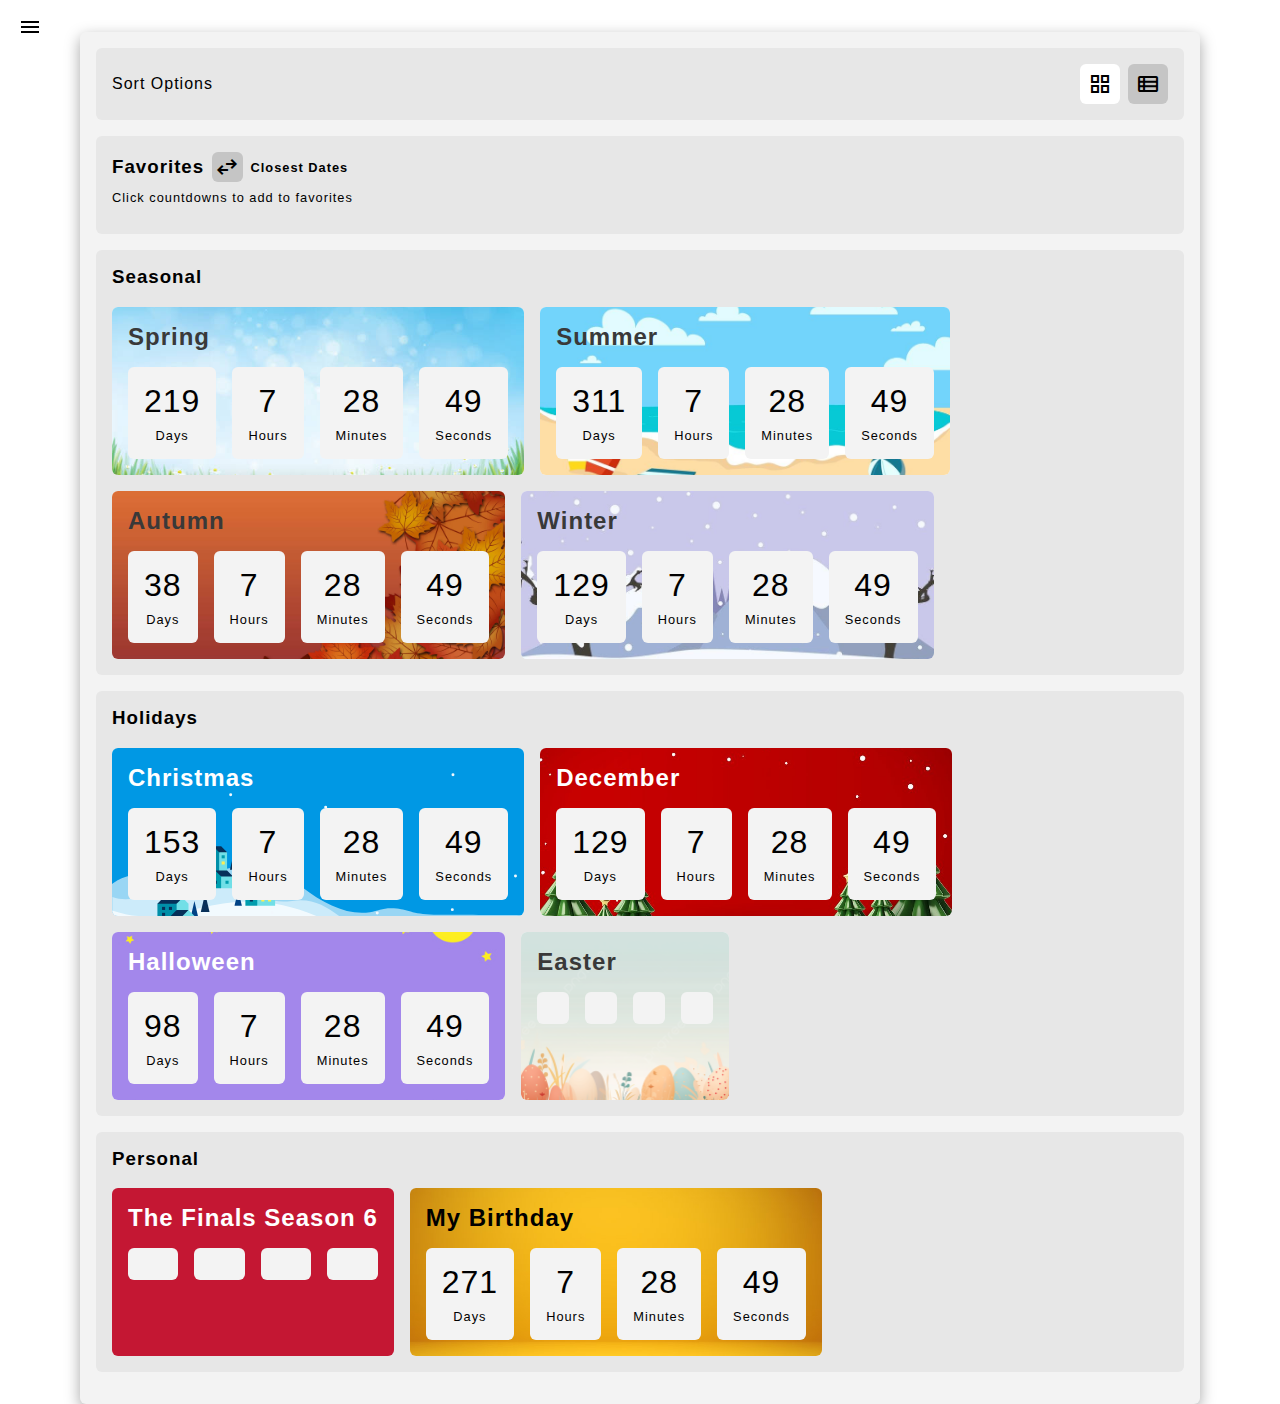
==== commit b824dfc1: "Start bookmarks" ====
--- a/countdowns.html
+++ b/countdowns.html
@@ -29,12 +29,12 @@
             <a href="countdowns.html">
               <span class="material-symbols-outlined">schedule</span>
               <p>Countdowns</p>
-              <div class="inProgressStatus"></div>
-            </a>
-            <a>
+              <div class="completeStatus"></div>
+            </a>
+            <a href="bookmarks.html">
               <span class="material-symbols-outlined">bookmark</span>
               <p>Bookmarks</p>
-              <div class="notStartedStatus"></div>
+              <div class="inProgressStatus"></div>
             </a>
             <a>
               <span class="material-symbols-outlined">Headphones</span>
--- a/css/countdowns.css
+++ b/css/countdowns.css
@@ -1,18 +1,4 @@
-.page{
-    width: 100%;
-    height: 100%;
-    padding: 0 4rem;
-  }
-
-.content{
-    background: #f3f3f3;
-    margin: 1rem auto;
-    padding: 1rem;
-    border-radius: 6px; 
-    box-shadow: rgba(0, 0, 0, 0.35) 0px 5px 15px;
-    letter-spacing: 1px;
-    max-width: 1700px;
-}
+
 
 .sortBar{
     width: 100%;
@@ -104,6 +90,10 @@
     user-select: none;
     position: relative;
     overflow: hidden;
+}
+
+.countdownContainer:hover{
+    outline: solid 2px #2b2b2b;
 }
 
 .countdownContainer h5{
--- a/css/index.css
+++ b/css/index.css
@@ -14,4 +14,20 @@
 	margin: 0;
 	padding: 1rem;
 	font-family: "Gill Sans", sans-serif;
+}
+
+.page{
+    width: 100%;
+    height: 100%;
+    padding: 0 4rem;
+}
+
+.content{
+    background: #f3f3f3;
+    margin: 1rem auto;
+    padding: 1rem;
+    border-radius: 6px; 
+    box-shadow: rgba(0, 0, 0, 0.35) 0px 5px 15px;
+    letter-spacing: 1px;
+    max-width: 1700px;
 }